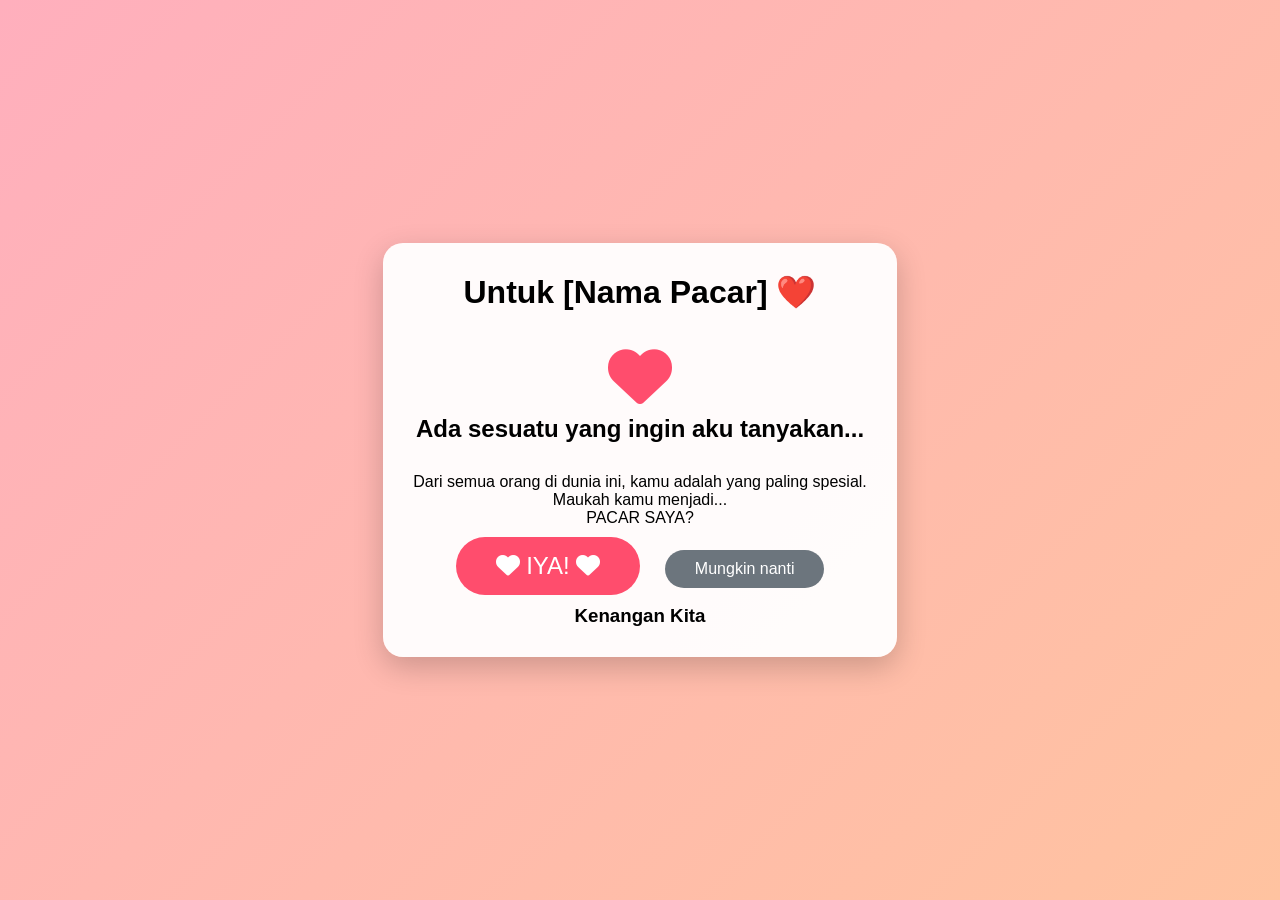
==== index.html @ 4be483c5 "Test" ====
<!DOCTYPE html>
<html lang="id">
<head>
    <meta charset="UTF-8">
    <meta name="viewport" content="width=device-width, initial-scale=1.0">
    <title>Untuk Kamu ❤️</title>
    <link rel="stylesheet" href="style.css">
    <link rel="stylesheet" href="https://cdnjs.cloudflare.com/ajax/libs/font-awesome/6.4.0/css/all.min.css">
</head>
<body>
    <div class="container">
        <header>
            <h1>Untuk <span class="nama">[Nama Pacar]</span> ❤️</h1>
        </header>
        
        <section class="hero">
            <div class="heart"><i class="fas fa-heart"></i></div>
            <h2>Ada sesuatu yang ingin aku tanyakan...</h2>
        </section>
        
        <section class="message">
            <p>Dari semua orang di dunia ini, kamu adalah yang paling spesial.</p>
            <p>Maukah kamu menjadi...</p>
            <p class="big-text">PACAR SAYA?</p>
        </section>
        
        <section class="choices">
            <button class="yes-btn" onclick="jawaban('iya')">
                <i class="fas fa-heart"></i> IYA! <i class="fas fa-heart"></i>
            </button>
            <button class="no-btn" onmouseover="hindariTombol(this)">
                Mungkin nanti
            </button>
        </section>
        
        <section class="gallery">
            <h3>Kenangan Kita</h3>
            <div class="photos">
                <!-- Tambahkan foto-foto kalian -->
            </div>
        </section>
    </div>
    
    <script src="script.js"></script>
</body>
</html>
---- style.css ----
* {
    margin: 0;
    padding: 0;
    box-sizing: border-box;
}

body {
    font-family: 'Arial', sans-serif;
    background: linear-gradient(135deg, #ffafbd, #ffc3a0);
    min-height: 100vh;
    display: flex;
    justify-content: center;
    align-items: center;
}

.container {
    max-width: 800px;
    margin: 20px;
    padding: 30px;
    background: rgba(255, 255, 255, 0.95);
    border-radius: 20px;
    box-shadow: 0 10px 30px rgba(0, 0, 0, 0.2);
    text-align: center;
}

.hero {
    margin: 30px 0;
}

.heart {
    font-size: 4rem;
    color: #ff4d6d;
    animation: heartbeat 1.5s infinite;
}

@keyframes heartbeat {
    0%, 100% { transform: scale(1); }
    50% { transform: scale(1.1); }
}

.yes-btn {
    background: #ff4d6d;
    color: white;
    border: none;
    padding: 15px 40px;
    font-size: 1.5rem;
    border-radius: 50px;
    cursor: pointer;
    margin: 10px;
    transition: transform 0.3s;
}

.yes-btn:hover {
    transform: scale(1.1);
    background: #ff2e54;
}

.no-btn {
    background: #6c757d;
    color: white;
    border: none;
    padding: 10px 30px;
    font-size: 1rem;
    border-radius: 50px;
    cursor: pointer;
    margin: 10px;
    transition: all 0.3s;
}
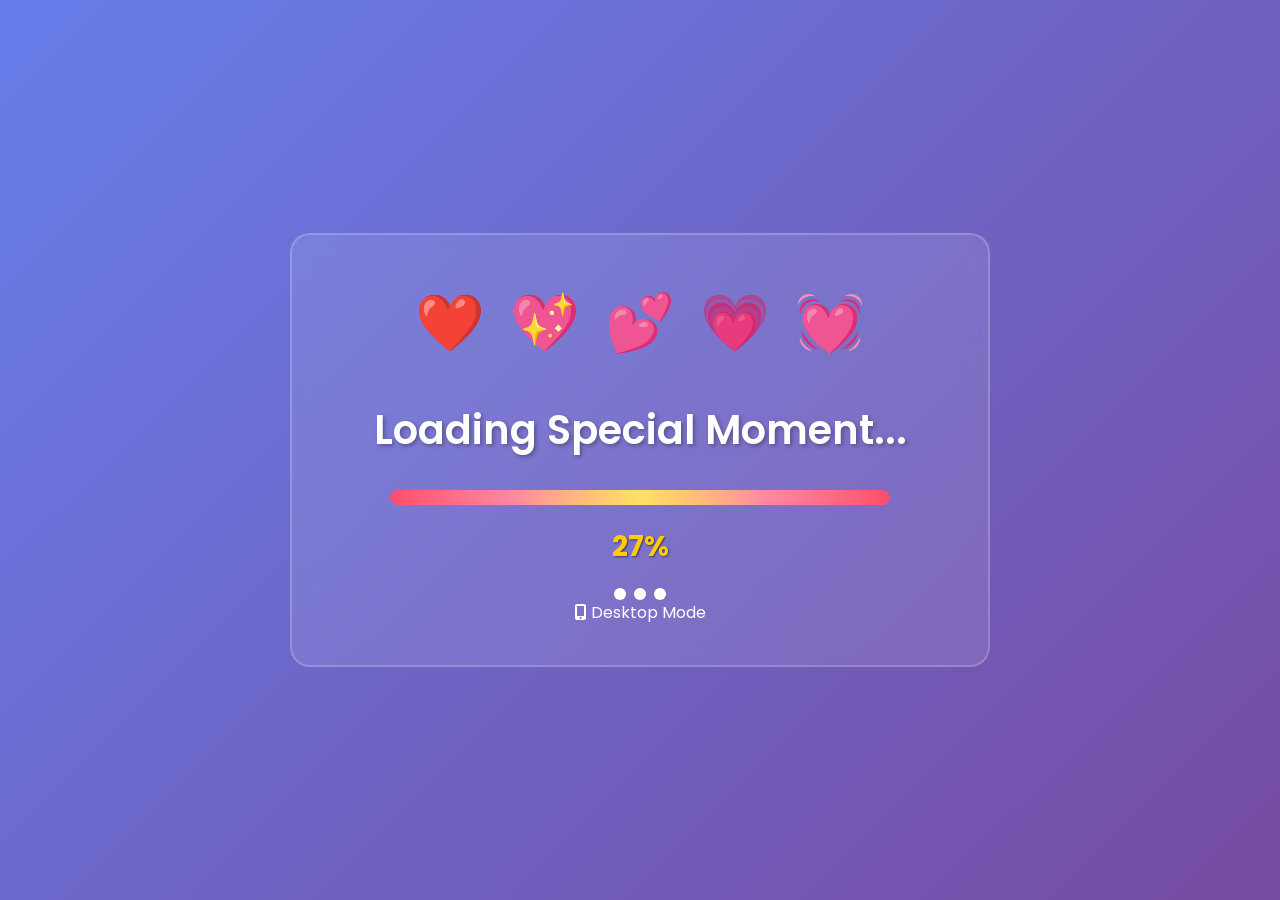
==== commit 0206c674: "Test Screen 1" ====
--- a/index.html
+++ b/index.html
@@ -2,45 +2,144 @@
 <html lang="id">
 <head>
     <meta charset="UTF-8">
-    <meta name="viewport" content="width=device-width, initial-scale=1.0">
-    <title>Untuk Kamu ❤️</title>
-    <link rel="stylesheet" href="style.css">
+    <meta name="viewport" content="width=device-width, initial-scale=1.0, maximum-scale=1.0, user-scalable=no">
+    <title>Surprise for Bethania 💌</title>
+    <link rel="stylesheet" href="css/style.css">
+    <link rel="stylesheet" href="css/screen1.css">
     <link rel="stylesheet" href="https://cdnjs.cloudflare.com/ajax/libs/font-awesome/6.4.0/css/all.min.css">
+    <link href="https://fonts.googleapis.com/css2?family=Poppins:wght@300;400;500;600;700;800&family=Dancing+Script:wght@700&family=Quicksand:wght@500&display=swap" rel="stylesheet">
+    <style>
+        /* Inline CSS untuk mencegah FOUC (Flash of Unstyled Content) */
+        body { margin: 0; overflow: hidden; }
+        #loading-screen { 
+            position: fixed; 
+            top: 0; 
+            left: 0; 
+            width: 100%; 
+            height: 100%; 
+            background: linear-gradient(135deg, #667eea 0%, #764ba2 100%);
+            display: flex;
+            justify-content: center;
+            align-items: center;
+            z-index: 9999;
+        }
+    </style>
 </head>
 <body>
-    <div class="container">
-        <header>
-            <h1>Untuk <span class="nama">[Nama Pacar]</span> ❤️</h1>
-        </header>
+    <!-- Loading Screen Responsif -->
+    <div id="loading-screen">
+        <div class="loading-content">
+            <div class="loading-hearts">
+                <div class="heart">❤️</div>
+                <div class="heart">💖</div>
+                <div class="heart">💕</div>
+                <div class="heart">💗</div>
+                <div class="heart">💓</div>
+            </div>
+            
+            <h2>Loading Special Moment...</h2>
+            
+            <!-- Responsive Loading Bar -->
+            <div class="loading-bar">
+                <div class="loading-progress"></div>
+            </div>
+            
+            <!-- Loading Percentage -->
+            <span class="loading-percentage" id="loading-percentage">0%</span>
+            
+            <!-- Loading Dots Animation -->
+            <div class="loading-dots">
+                <div class="loading-dot"></div>
+                <div class="loading-dot"></div>
+                <div class="loading-dot"></div>
+            </div>
+            
+            <!-- Responsive Hint -->
+            <p class="loading-hint">
+                <i class="fas fa-mobile-alt"></i> 
+                <span id="device-hint"></span>
+            </p>
+        </div>
+    </div>
+
+    <!-- Main Content -->
+    <div id="main-content" style="display: none;">
+        <!-- Screen akan dimuat di sini -->
+    </div>
+
+    <script>
+        // Deteksi device dan set hint
+        function detectDevice() {
+            const hintElement = document.getElementById('device-hint');
+            const width = window.innerWidth;
+            
+            if (width < 768) {
+                hintElement.textContent = 'Mobile Mode - Best experienced in portrait';
+            } else if (width < 1024) {
+                hintElement.textContent = 'Tablet Mode';
+            } else {
+                hintElement.textContent = 'Desktop Mode';
+            }
+        }
         
-        <section class="hero">
-            <div class="heart"><i class="fas fa-heart"></i></div>
-            <h2>Ada sesuatu yang ingin aku tanyakan...</h2>
-        </section>
+        // Animate loading percentage
+        function animateLoading() {
+            let percentage = 0;
+            const percentageElement = document.getElementById('loading-percentage');
+            const progressBar = document.querySelector('.loading-progress');
+            
+            const interval = setInterval(() => {
+                percentage += 1;
+                percentageElement.textContent = percentage + '%';
+                
+                // Update progress bar width secara manual
+                progressBar.style.width = percentage + '%';
+                
+                if (percentage >= 100) {
+                    clearInterval(interval);
+                    
+                    // Transisi ke screen utama
+                    setTimeout(() => {
+                        const loadingScreen = document.getElementById('loading-screen');
+                        const mainContent = document.getElementById('main-content');
+                        
+                        // Fade out loading screen
+                        loadingScreen.style.opacity = '0';
+                        loadingScreen.style.transition = 'opacity 0.5s ease';
+                        
+                        setTimeout(() => {
+                            loadingScreen.style.display = 'none';
+                            mainContent.style.display = 'block';
+                            
+                            // Redirect ke screen1 atau load content
+                            window.location.href = 'screen1.html';
+                        }, 500);
+                    }, 500);
+                }
+            }, 20); // 20ms = 2 detik untuk 100%
+        }
         
-        <section class="message">
-            <p>Dari semua orang di dunia ini, kamu adalah yang paling spesial.</p>
-            <p>Maukah kamu menjadi...</p>
-            <p class="big-text">PACAR SAYA?</p>
-        </section>
+        // Initialize saat halaman load
+        window.addEventListener('load', function() {
+            detectDevice();
+            
+            // Adjust untuk orientation change
+            window.addEventListener('resize', detectDevice);
+            window.addEventListener('orientationchange', function() {
+                setTimeout(detectDevice, 100);
+            });
+            
+            // Start loading animation
+            setTimeout(animateLoading, 500);
+        });
         
-        <section class="choices">
-            <button class="yes-btn" onclick="jawaban('iya')">
-                <i class="fas fa-heart"></i> IYA! <i class="fas fa-heart"></i>
-            </button>
-            <button class="no-btn" onmouseover="hindariTombol(this)">
-                Mungkin nanti
-            </button>
-        </section>
-        
-        <section class="gallery">
-            <h3>Kenangan Kita</h3>
-            <div class="photos">
-                <!-- Tambahkan foto-foto kalian -->
-            </div>
-        </section>
-    </div>
-    
-    <script src="script.js"></script>
+        // Fallback jika loading terlalu lama
+        setTimeout(function() {
+            const loadingScreen = document.getElementById('loading-screen');
+            if (loadingScreen.style.display !== 'none') {
+                window.location.href = 'screen1.html';
+            }
+        }, 5000); // Timeout setelah 5 detik
+    </script>
 </body>
 </html>
--- a/css/style.css
+++ b/css/style.css
@@ -0,0 +1,270 @@
+* {
+    margin: 0;
+    padding: 0;
+    box-sizing: border-box;
+}
+
+body {
+    font-family: 'Poppins', sans-serif;
+    background: #000;
+    overflow-x: hidden;
+    width: 100vw;
+    height: 100vh;
+}
+
+/* Responsive Loading Screen */
+#loading-screen {
+    position: fixed;
+    top: 0;
+    left: 0;
+    width: 100%;
+    height: 100%;
+    background: linear-gradient(135deg, #667eea 0%, #764ba2 100%);
+    display: flex;
+    justify-content: center;
+    align-items: center;
+    z-index: 9999;
+    padding: 20px; /* Tambah padding untuk mobile */
+}
+
+.loading-content {
+    text-align: center;
+    color: white;
+    width: 90%; /* Lebar relatif */
+    max-width: 600px; /* Maksimal di desktop */
+    padding: 30px;
+    background: rgba(255, 255, 255, 0.1);
+    backdrop-filter: blur(10px);
+    border-radius: 20px;
+    border: 2px solid rgba(255, 255, 255, 0.2);
+}
+
+.loading-hearts {
+    display: flex;
+    justify-content: center;
+    gap: 15px; /* Gap lebih kecil untuk mobile */
+    margin-bottom: 30px;
+    flex-wrap: wrap; /* Biar tidak overflow di mobile */
+}
+
+.loading-hearts .heart {
+    font-size: clamp(2rem, 5vw, 3.5rem); /* Responsive font size */
+    animation: heartbeat 1.5s infinite;
+    margin: 5px;
+}
+
+/* Responsive Loading Bar */
+.loading-bar {
+    width: 100%; /* 100% dari parent */
+    max-width: 400px; /* Maksimal lebar */
+    height: 12px;
+    background: rgba(255, 255, 255, 0.2);
+    border-radius: 10px;
+    margin: 30px auto 20px;
+    overflow: hidden;
+    position: relative;
+    box-shadow: inset 0 2px 5px rgba(0, 0, 0, 0.3);
+}
+
+.loading-progress {
+    height: 100%;
+    background: linear-gradient(90deg, 
+        #ff4d6d 0%, 
+        #ff6b8b 25%, 
+        #ffcc00 50%, 
+        #ff6b8b 75%, 
+        #ff4d6d 100%);
+    border-radius: 10px;
+    width: 0%;
+    position: relative;
+    overflow: hidden;
+    animation: loading 2s ease-in-out forwards,
+               shimmer 2s infinite;
+}
+
+/* Efek shimmer pada loading bar */
+@keyframes shimmer {
+    0% { background-position: -200px 0; }
+    100% { background-position: 200px 0; }
+}
+
+.loading-progress::after {
+    content: '';
+    position: absolute;
+    top: 0;
+    left: 0;
+    right: 0;
+    bottom: 0;
+    background: linear-gradient(90deg, 
+        transparent, 
+        rgba(255, 255, 255, 0.4), 
+        transparent);
+    animation: shimmerEffect 1.5s infinite;
+}
+
+@keyframes shimmerEffect {
+    0% { transform: translateX(-100%); }
+    100% { transform: translateX(100%); }
+}
+
+/* Text Responsive */
+#loading-screen h2 {
+    font-size: clamp(1.5rem, 4vw, 2.5rem);
+    margin-bottom: 20px;
+    font-weight: 600;
+    text-shadow: 2px 2px 4px rgba(0,0,0,0.3);
+}
+
+/* Loading percentage */
+.loading-percentage {
+    font-size: clamp(1.2rem, 3vw, 1.8rem);
+    font-weight: 700;
+    margin-top: 15px;
+    display: block;
+    color: #ffcc00;
+    text-shadow: 1px 1px 2px rgba(0,0,0,0.5);
+}
+
+/* Responsive Breakpoints */
+@media (max-width: 768px) {
+    .loading-content {
+        padding: 20px;
+        margin: 10px;
+        width: 95%;
+    }
+    
+    .loading-hearts {
+        gap: 10px;
+    }
+    
+    .loading-bar {
+        height: 10px;
+        margin: 20px auto 15px;
+    }
+    
+    #loading-screen {
+        padding: 15px;
+    }
+}
+
+@media (max-width: 480px) {
+    .loading-content {
+        padding: 15px;
+        border-radius: 15px;
+    }
+    
+    .loading-hearts .heart {
+        font-size: 1.8rem;
+    }
+    
+    .loading-bar {
+        height: 8px;
+        margin: 15px auto 10px;
+    }
+    
+    #loading-screen h2 {
+        font-size: 1.3rem;
+    }
+    
+    .loading-percentage {
+        font-size: 1.2rem;
+    }
+}
+
+/* Untuk layar sangat lebar (Desktop besar) */
+@media (min-width: 1200px) {
+    .loading-content {
+        max-width: 700px;
+        padding: 40px;
+    }
+    
+    .loading-bar {
+        max-width: 500px;
+        height: 15px;
+    }
+}
+
+/* Landscape mode on mobile */
+@media (max-height: 500px) and (orientation: landscape) {
+    #loading-screen {
+        padding: 10px;
+    }
+    
+    .loading-content {
+        padding: 15px;
+        max-width: 90%;
+    }
+    
+    .loading-hearts {
+        margin-bottom: 15px;
+    }
+    
+    .loading-hearts .heart {
+        font-size: 1.5rem;
+    }
+    
+    #loading-screen h2 {
+        font-size: 1.2rem;
+        margin-bottom: 10px;
+    }
+    
+    .loading-bar {
+        margin: 10px auto;
+        height: 8px;
+    }
+}
+
+/* Animasi loading yang lebih smooth */
+@keyframes loading {
+    0% { 
+        width: 0%;
+        background-position: -200px 0;
+    }
+    20% { 
+        width: 20%;
+        background-position: -150px 0;
+    }
+    50% { 
+        width: 50%;
+        background-position: -100px 0;
+    }
+    80% { 
+        width: 80%;
+        background-position: -50px 0;
+    }
+    100% { 
+        width: 100%;
+        background-position: 0 0;
+    }
+}
+
+/* Tambahkan pulsing dot animation */
+.loading-dots {
+    display: flex;
+    justify-content: center;
+    gap: 8px;
+    margin-top: 20px;
+}
+
+.loading-dot {
+    width: 12px;
+    height: 12px;
+    border-radius: 50%;
+    background: white;
+    animation: dotPulse 1.4s infinite ease-in-out both;
+}
+
+.loading-dot:nth-child(1) { animation-delay: -0.32s; }
+.loading-dot:nth-child(2) { animation-delay: -0.16s; }
+.loading-dot:nth-child(3) { animation-delay: 0s; }
+
+@keyframes dotPulse {
+    0%, 80%, 100% { 
+        transform: scale(0.8);
+        opacity: 0.5;
+    }
+    40% { 
+        transform: scale(1);
+        opacity: 1;
+    }
+}
--- a/css/screen1.css
+++ b/css/screen1.css
@@ -0,0 +1,607 @@
+/* ===== RESET & BASE ===== */
+* {
+    margin: 0;
+    padding: 0;
+    box-sizing: border-box;
+    -webkit-tap-highlight-color: transparent;
+}
+
+:root {
+    /* COLOR PALETTE */
+    --color-cream: #FEEAC9;
+    --color-pink-light: #FFCDC9;
+    --color-pink-medium: #FDACAC;
+    --color-pink-dark: #FD7979;
+    --color-white: #FFFFFF;
+    --color-text-dark: #333333;
+    --color-text-light: #666666;
+}
+
+body {
+    font-family: 'Poppins', sans-serif;
+    /* Background gradient TANPA FD7979 */
+    background: linear-gradient(135deg, 
+        var(--color-cream) 0%, 
+        var(--color-pink-light) 33%, 
+        var(--color-pink-medium) 66%, 
+        var(--color-cream) 100%);
+    background-size: 400% 400%;
+    animation: gradientBG 15s ease infinite;
+    min-height: 100vh;
+    overflow: hidden;
+    position: relative;
+}
+
+@keyframes gradientBG {
+    0% { background-position: 0% 50%; }
+    50% { background-position: 100% 50%; }
+    100% { background-position: 0% 50%; }
+}
+
+/* ===== FLOATING EMOJIS ===== */
+#floating-emojis {
+    position: fixed;
+    top: 0;
+    left: 0;
+    width: 100%;
+    height: 100%;
+    pointer-events: none;
+    z-index: 1;
+    overflow: hidden;
+}
+
+.floating-emoji {
+    position: absolute;
+    font-size: 1.8rem;
+    opacity: 0;
+    filter: drop-shadow(0 2px 5px rgba(0,0,0,0.1));
+    z-index: 1;
+    animation: floatUp linear forwards;
+}
+
+@keyframes floatUp {
+    0% {
+        transform: translateY(100vh) rotate(0deg) scale(0.5);
+        opacity: 0;
+    }
+    10% {
+        opacity: 0.7;
+    }
+    90% {
+        opacity: 0.7;
+    }
+    100% {
+        transform: translateY(-100px) rotate(360deg) scale(1);
+        opacity: 0;
+    }
+}
+
+/* ===== MAIN CONTAINER ===== */
+.screen1-container {
+    position: relative;
+    min-height: 100vh;
+    display: flex;
+    flex-direction: column;
+    justify-content: center;
+    align-items: center;
+    padding: 30px 20px;
+    z-index: 2;
+    max-width: 1200px;
+    margin: 0 auto;
+    gap: 15px;
+}
+
+/* ===== GIF SECTION ===== */
+.gif-wrapper {
+    margin-bottom: 5px;
+    position: relative;
+    animation: floatSection 3s ease-in-out infinite;
+}
+
+@keyframes floatSection {
+    0%, 100% { transform: translateY(0); }
+    50% { transform: translateY(-10px); }
+}
+
+.gif-frame {
+    position: relative;
+    width: 180px;
+    height: 180px;
+    background: rgba(255, 255, 255, 0.15);
+    backdrop-filter: blur(8px);
+    border-radius: 20px;
+    display: flex;
+    align-items: center;
+    justify-content: center;
+    box-shadow: 
+        0 10px 25px rgba(253, 172, 172, 0.3),
+        inset 0 4px 10px rgba(255, 255, 255, 0.4);
+    animation: pulseFrame 2s ease-in-out infinite;
+    overflow: hidden;
+}
+
+@keyframes pulseFrame {
+    0%, 100% { 
+        box-shadow: 
+            0 10px 25px rgba(253, 172, 172, 0.3),
+            inset 0 4px 10px rgba(255, 255, 255, 0.4);
+    }
+    50% { 
+        box-shadow: 
+            0 15px 35px rgba(253, 172, 172, 0.4),
+            inset 0 6px 15px rgba(255, 255, 255, 0.5);
+    }
+}
+
+.animated-gif {
+    width: 140px;
+    height: 140px;
+    object-fit: contain;
+    border-radius: 10px;
+    filter: drop-shadow(0 4px 10px rgba(0,0,0,0.15));
+}
+
+/* ===== TEXT CONTENT ===== */
+.text-content {
+    text-align: center;
+    position: relative;
+    z-index: 2;
+    margin-bottom: 5px;
+}
+
+.text-wrapper {
+    animation: slideInUp 1s ease-out;
+}
+
+@keyframes slideInUp {
+    from {
+        opacity: 0;
+        transform: translateY(20px);
+    }
+    to {
+        opacity: 1;
+        transform: translateY(0);
+    }
+}
+
+.greeting-text {
+    font-family: 'Fredoka One', cursive;
+    font-size: 3.2rem;
+    color: var(--color-white); /* WARNA PUTIH */
+    margin-bottom: 10px;
+    line-height: 1.2;
+    /* HAPUS TEXT-SHADOW YANG MENDUPLIKASI */
+    text-shadow: 
+        2px 2px 4px rgba(0, 0, 0, 0.2); /* Shadow halus untuk kontras */
+}
+
+.greeting-text .text-part {
+    display: inline-block;
+    animation: textWave 2s ease-in-out infinite;
+}
+
+.greeting-text .text-part:nth-child(1) { animation-delay: 0s; }
+.greeting-text .text-part:nth-child(2) { animation-delay: 0.2s; }
+.greeting-text .text-part:nth-child(3) { animation-delay: 0.4s; }
+
+@keyframes textWave {
+    0%, 100% { transform: translateY(0); }
+    50% { transform: translateY(-6px); }
+}
+
+.greeting-text .name {
+    color: var(--color-white); /* WARNA PUTIH */
+    position: relative;
+}
+
+.main-message {
+    font-size: 1.5rem;
+    color: var(--color-white); /* WARNA PUTIH */
+    line-height: 1.5;
+    font-weight: 600;
+    /* HAPUS TEXT-SHADOW YANG MENDUPLIKASI */
+    text-shadow: 
+        2px 2px 4px rgba(0, 0, 0, 0.2); /* Shadow halus untuk kontras */
+    animation: messagePop 1s ease-out 0.5s both;
+}
+
+@keyframes messagePop {
+    0% {
+        opacity: 0;
+        transform: scale(0.9);
+    }
+    100% {
+        opacity: 1;
+        transform: scale(1);
+    }
+}
+
+.message-text {
+    display: block;
+    font-weight: 700;
+    color: var(--color-white); /* WARNA PUTIH */
+    /* HAPUS TEXT-SHADOW YANG MENDUPLIKASI */
+    text-shadow: 
+        2px 2px 4px rgba(0, 0, 0, 0.3); /* Shadow lebih kuat untuk keterbacaan */
+    animation: messageBounce 1.5s ease-in-out infinite;
+    padding: 0 10px;
+}
+
+@keyframes messageBounce {
+    0%, 100% { 
+        transform: translateY(0); 
+    }
+    50% { 
+        transform: translateY(-5px); 
+    }
+}
+
+/* ===== BUTTON SECTION ===== */
+.button-wrapper {
+    position: relative;
+    text-align: center;
+    width: 100%;
+    max-width: 450px;
+    margin-top: 10px;
+}
+
+.magic-button {
+    position: relative;
+    background: linear-gradient(
+        135deg,
+        var(--color-pink-medium) 0%,
+        var(--color-pink-light) 50%,
+        var(--color-cream) 100%
+    );
+    background-size: 200% 200%;
+    border: none;
+    padding: 22px 50px;
+    font-size: 2rem;
+    font-weight: 800;
+    color: var(--color-white);
+    border-radius: 50px;
+    cursor: pointer;
+    font-family: 'Fredoka One', cursive;
+    text-transform: uppercase;
+    letter-spacing: 1.5px;
+    transition: all 0.3s;
+    animation: 
+        gradientShift 3s ease infinite,
+        buttonFloat 2s ease-in-out infinite;
+    box-shadow: 
+        0 12px 30px rgba(253, 172, 172, 0.4),
+        0 4px 12px rgba(0, 0, 0, 0.1);
+    overflow: hidden;
+    z-index: 2;
+    width: 100%;
+}
+
+@keyframes gradientShift {
+    0%, 100% { background-position: 0% 50%; }
+    50% { background-position: 100% 50%; }
+}
+
+@keyframes buttonFloat {
+    0%, 100% { 
+        transform: translateY(0) scale(1);
+        box-shadow: 
+            0 12px 30px rgba(253, 172, 172, 0.4),
+            0 4px 12px rgba(0, 0, 0, 0.1);
+    }
+    50% { 
+        transform: translateY(-8px) scale(1.05);
+        box-shadow: 
+            0 20px 45px rgba(253, 172, 172, 0.6),
+            0 6px 18px rgba(0, 0, 0, 0.15);
+    }
+}
+
+.magic-button:hover {
+    transform: scale(1.08) !important;
+    animation-play-state: paused;
+}
+
+.magic-button:active {
+    transform: scale(0.95);
+}
+
+.button-glow {
+    position: absolute;
+    top: 0;
+    left: 0;
+    width: 100%;
+    height: 100%;
+    background: linear-gradient(
+        45deg,
+        transparent 30%,
+        rgba(255, 255, 255, 0.4) 50%,
+        transparent 70%
+    );
+    background-size: 200% 100%;
+    animation: glowSweep 2s linear infinite;
+    border-radius: 50px;
+    pointer-events: none;
+}
+
+@keyframes glowSweep {
+    0% { background-position: 200% 0; }
+    100% { background-position: -200% 0; }
+}
+
+.button-particles {
+    position: absolute;
+    width: 100%;
+    height: 100%;
+    pointer-events: none;
+}
+
+.particle {
+    position: absolute;
+    width: 5px;
+    height: 5px;
+    background: var(--color-white);
+    border-radius: 50%;
+    opacity: 0;
+    animation: particlePop 1.5s ease-out infinite;
+}
+
+.particle:nth-child(1) { 
+    top: 25%; 
+    left: 20%; 
+    animation-delay: 0s;
+}
+
+.particle:nth-child(2) { 
+    top: 20%; 
+    right: 25%; 
+    animation-delay: 0.3s;
+}
+
+.particle:nth-child(3) { 
+    bottom: 25%; 
+    left: 30%; 
+    animation-delay: 0.6s;
+}
+
+.particle:nth-child(4) { 
+    bottom: 20%; 
+    right: 20%; 
+    animation-delay: 0.9s;
+}
+
+.particle:nth-child(5) { 
+    top: 50%; 
+    left: 50%; 
+    animation-delay: 1.2s;
+}
+
+@keyframes particlePop {
+    0% {
+        transform: translate(0, 0) scale(0);
+        opacity: 1;
+    }
+    25% {
+        transform: translate(-15px, -15px) scale(1);
+        opacity: 0.8;
+    }
+    50% {
+        transform: translate(15px, -10px) scale(1);
+        opacity: 0.6;
+    }
+    75% {
+        transform: translate(-10px, 15px) scale(1);
+        opacity: 0.4;
+    }
+    100% {
+        transform: translate(15px, 15px) scale(1);
+        opacity: 0;
+    }
+}
+
+.button-hint {
+    margin-top: 12px;
+    color: var(--color-white);
+    font-size: 0.95rem;
+    font-weight: 500;
+    opacity: 0.9;
+    animation: hintBlink 2s ease-in-out infinite;
+    font-family: 'Quicksand', sans-serif;
+    text-shadow: 1px 1px 2px rgba(0, 0, 0, 0.3);
+}
+
+@keyframes hintBlink {
+    0%, 100% { opacity: 0.9; }
+    50% { opacity: 0.7; }
+}
+
+/* ===== PROGRESS INDICATOR ===== */
+.progress-indicator {
+    display: flex;
+    gap: 10px;
+    margin-top: 25px;
+}
+
+.progress-dot {
+    width: 8px;
+    height: 8px;
+    background: rgba(255, 255, 255, 0.4);
+    border-radius: 50%;
+    transition: all 0.3s;
+}
+
+.progress-dot.active {
+    background: var(--color-white);
+    box-shadow: 0 0 8px var(--color-white);
+    animation: dotPulse 1.5s ease-in-out infinite;
+}
+
+@keyframes dotPulse {
+    0%, 100% { transform: scale(1); }
+    50% { transform: scale(1.3); }
+}
+
+/* ===== WATERMARK ===== */
+.screen-watermark {
+    position: fixed;
+    bottom: 15px;
+    left: 0;
+    width: 100%;
+    text-align: center;
+    font-family: 'Quicksand', sans-serif;
+    font-size: 1rem;
+    font-weight: 600;
+    color: var(--color-white);
+    padding: 5px;
+    z-index: 100;
+    background: none;
+    backdrop-filter: none;
+    border-top: none;
+    letter-spacing: 0.5px;
+    text-shadow: 1px 1px 3px rgba(0, 0, 0, 0.3);
+}
+
+/* ===== RESPONSIVE DESIGN ===== */
+@media (max-width: 768px) {
+    .screen1-container {
+        padding: 25px 15px;
+        gap: 10px;
+    }
+    
+    .greeting-text {
+        font-size: 2.5rem;
+    }
+    
+    .main-message {
+        font-size: 1.3rem;
+    }
+    
+    .message-text {
+        font-size: 1.2rem;
+    }
+    
+    .gif-frame {
+        width: 160px;
+        height: 160px;
+        border-radius: 18px;
+    }
+    
+    .animated-gif {
+        width: 120px;
+        height: 120px;
+        border-radius: 8px;
+    }
+    
+    .magic-button {
+        padding: 18px 40px;
+        font-size: 1.7rem;
+    }
+    
+    .screen-watermark {
+        font-size: 0.9rem;
+        bottom: 12px;
+    }
+}
+
+@media (max-width: 480px) {
+    .screen1-container {
+        padding: 20px 12px;
+        gap: 8px;
+    }
+    
+    .greeting-text {
+        font-size: 2rem;
+        margin-bottom: 8px;
+    }
+    
+    .main-message {
+        font-size: 1.1rem;
+        line-height: 1.4;
+    }
+    
+    .message-text {
+        font-size: 1rem;
+        padding: 0 5px;
+    }
+    
+    .gif-frame {
+        width: 140px;
+        height: 140px;
+        border-radius: 15px;
+        margin-bottom: 3px;
+    }
+    
+    .animated-gif {
+        width: 100px;
+        height: 100px;
+        border-radius: 6px;
+    }
+    
+    .magic-button {
+        padding: 15px 30px;
+        font-size: 1.4rem;
+    }
+    
+    .button-hint {
+        font-size: 0.85rem;
+        margin-top: 8px;
+    }
+    
+    .screen-watermark {
+        font-size: 0.8rem;
+        bottom: 10px;
+    }
+    
+    .progress-indicator {
+        margin-top: 20px;
+    }
+    
+    .progress-dot {
+        width: 6px;
+        height: 6px;
+    }
+}
+
+/* Landscape mode optimization */
+@media (max-height: 600px) and (orientation: landscape) {
+    .screen1-container {
+        flex-direction: row;
+        justify-content: space-around;
+        padding: 15px;
+        gap: 15px;
+    }
+    
+    .gif-wrapper {
+        margin-bottom: 0;
+    }
+    
+    .text-content {
+        margin: 0;
+    }
+    
+    .button-wrapper {
+        margin: 0;
+    }
+    
+    .greeting-text {
+        font-size: 1.8rem;
+    }
+    
+    .main-message {
+        font-size: 1rem;
+    }
+    
+    .gif-frame {
+        width: 120px;
+        height: 120px;
+    }
+    
+    .animated-gif {
+        width: 80px;
+        height: 80px;
+    }
+    
+    .magic-button {
+        padding: 12px 25px;
+        font-size: 1.2rem;
+    }
+}
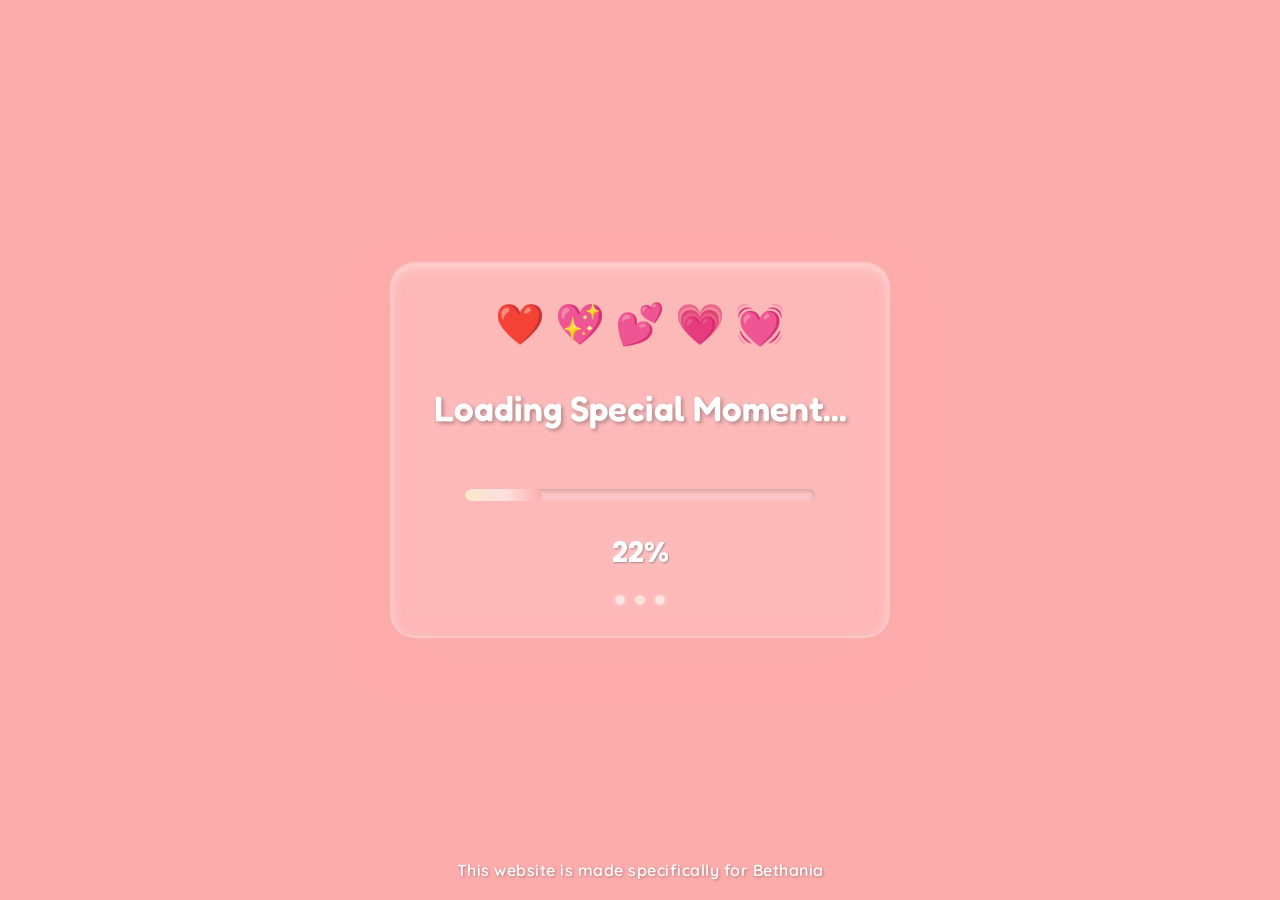
==== commit 660e8816: "Update" ====
--- a/index.html
+++ b/index.html
@@ -3,41 +3,32 @@
 <head>
     <meta charset="UTF-8">
     <meta name="viewport" content="width=device-width, initial-scale=1.0, maximum-scale=1.0, user-scalable=no">
-    <title>Surprise for Bethania 💌</title>
+    <title>Special Message for Bethania 💌</title>
     <link rel="stylesheet" href="css/style.css">
-    <link rel="stylesheet" href="css/screen1.css">
     <link rel="stylesheet" href="https://cdnjs.cloudflare.com/ajax/libs/font-awesome/6.4.0/css/all.min.css">
-    <link href="https://fonts.googleapis.com/css2?family=Poppins:wght@300;400;500;600;700;800&family=Dancing+Script:wght@700&family=Quicksand:wght@500&display=swap" rel="stylesheet">
-    <style>
-        /* Inline CSS untuk mencegah FOUC (Flash of Unstyled Content) */
-        body { margin: 0; overflow: hidden; }
-        #loading-screen { 
-            position: fixed; 
-            top: 0; 
-            left: 0; 
-            width: 100%; 
-            height: 100%; 
-            background: linear-gradient(135deg, #667eea 0%, #764ba2 100%);
-            display: flex;
-            justify-content: center;
-            align-items: center;
-            z-index: 9999;
-        }
-    </style>
+    <link href="https://fonts.googleapis.com/css2?family=Poppins:wght@300;400;500;600;700;800;900&family=Dancing+Script:wght@700&family=Fredoka+One&family=Quicksand:wght@400;500;600;700&display=swap" rel="stylesheet">
+    <link rel="preconnect" href="https://fonts.googleapis.com">
+    <link rel="preconnect" href="https://fonts.gstatic.com" crossorigin>
 </head>
 <body>
-    <!-- Loading Screen Responsif -->
+    <!-- Loading Screen -->
     <div id="loading-screen">
         <div class="loading-content">
-            <div class="loading-hearts">
-                <div class="heart">❤️</div>
-                <div class="heart">💖</div>
-                <div class="heart">💕</div>
-                <div class="heart">💗</div>
-                <div class="heart">💓</div>
+            <!-- Loading Hearts Horizontal -->
+            <div class="loading-hearts-horizontal">
+                <div class="heart bounce">❤️</div>
+                <div class="heart bounce">💖</div>
+                <div class="heart bounce">💕</div>
+                <div class="heart bounce">💗</div>
+                <div class="heart bounce">💓</div>
             </div>
             
-            <h2>Loading Special Moment...</h2>
+            <!-- Loading Text dengan animasi bounce per kata -->
+            <h2 class="loading-text">
+                <span class="word bounce">Loading</span>
+                <span class="word bounce">Special</span>
+                <span class="word bounce">Moment...</span>
+            </h2>
             
             <!-- Responsive Loading Bar -->
             <div class="loading-bar">
@@ -53,93 +44,15 @@
                 <div class="loading-dot"></div>
                 <div class="loading-dot"></div>
             </div>
-            
-            <!-- Responsive Hint -->
-            <p class="loading-hint">
-                <i class="fas fa-mobile-alt"></i> 
-                <span id="device-hint"></span>
-            </p>
+        </div>
+        
+        <!-- Watermark -->
+        <div class="loading-watermark">
+            This website is made specifically for Bethania
         </div>
     </div>
-
-    <!-- Main Content -->
-    <div id="main-content" style="display: none;">
-        <!-- Screen akan dimuat di sini -->
-    </div>
-
-    <script>
-        // Deteksi device dan set hint
-        function detectDevice() {
-            const hintElement = document.getElementById('device-hint');
-            const width = window.innerWidth;
-            
-            if (width < 768) {
-                hintElement.textContent = 'Mobile Mode - Best experienced in portrait';
-            } else if (width < 1024) {
-                hintElement.textContent = 'Tablet Mode';
-            } else {
-                hintElement.textContent = 'Desktop Mode';
-            }
-        }
-        
-        // Animate loading percentage
-        function animateLoading() {
-            let percentage = 0;
-            const percentageElement = document.getElementById('loading-percentage');
-            const progressBar = document.querySelector('.loading-progress');
-            
-            const interval = setInterval(() => {
-                percentage += 1;
-                percentageElement.textContent = percentage + '%';
-                
-                // Update progress bar width secara manual
-                progressBar.style.width = percentage + '%';
-                
-                if (percentage >= 100) {
-                    clearInterval(interval);
-                    
-                    // Transisi ke screen utama
-                    setTimeout(() => {
-                        const loadingScreen = document.getElementById('loading-screen');
-                        const mainContent = document.getElementById('main-content');
-                        
-                        // Fade out loading screen
-                        loadingScreen.style.opacity = '0';
-                        loadingScreen.style.transition = 'opacity 0.5s ease';
-                        
-                        setTimeout(() => {
-                            loadingScreen.style.display = 'none';
-                            mainContent.style.display = 'block';
-                            
-                            // Redirect ke screen1 atau load content
-                            window.location.href = 'screen1.html';
-                        }, 500);
-                    }, 500);
-                }
-            }, 20); // 20ms = 2 detik untuk 100%
-        }
-        
-        // Initialize saat halaman load
-        window.addEventListener('load', function() {
-            detectDevice();
-            
-            // Adjust untuk orientation change
-            window.addEventListener('resize', detectDevice);
-            window.addEventListener('orientationchange', function() {
-                setTimeout(detectDevice, 100);
-            });
-            
-            // Start loading animation
-            setTimeout(animateLoading, 500);
-        });
-        
-        // Fallback jika loading terlalu lama
-        setTimeout(function() {
-            const loadingScreen = document.getElementById('loading-screen');
-            if (loadingScreen.style.display !== 'none') {
-                window.location.href = 'screen1.html';
-            }
-        }, 5000); // Timeout setelah 5 detik
-    </script>
+    
+    <!-- Script -->
+    <script src="js/main.js"></script>
 </body>
 </html>
--- a/css/style.css
+++ b/css/style.css
@@ -1,91 +1,188 @@
+/* ===== RESET & BASE ===== */
 * {
     margin: 0;
     padding: 0;
     box-sizing: border-box;
+    -webkit-tap-highlight-color: transparent;
 }
 
 body {
     font-family: 'Poppins', sans-serif;
-    background: #000;
-    overflow-x: hidden;
+    background: #FDACAC; /* Background warna FDACAC */
+    overflow: hidden;
     width: 100vw;
     height: 100vh;
 }
 
-/* Responsive Loading Screen */
+/* ===== LOADING SCREEN ===== */
 #loading-screen {
     position: fixed;
     top: 0;
     left: 0;
     width: 100%;
     height: 100%;
-    background: linear-gradient(135deg, #667eea 0%, #764ba2 100%);
-    display: flex;
+    background: #FDACAC; /* Warna solid FDACAC */
+    display: flex;
+    flex-direction: column;
     justify-content: center;
     align-items: center;
     z-index: 9999;
-    padding: 20px; /* Tambah padding untuk mobile */
-}
-
+    padding: 20px;
+}
+
+/* Loading Content dengan transparansi */
 .loading-content {
     text-align: center;
     color: white;
-    width: 90%; /* Lebar relatif */
-    max-width: 600px; /* Maksimal di desktop */
+    width: 90%;
+    max-width: 500px;
     padding: 30px;
-    background: rgba(255, 255, 255, 0.1);
-    backdrop-filter: blur(10px);
-    border-radius: 20px;
+    background: rgba(255, 255, 255, 0.15); /* Transparan seperti GIF frame screen1 */
+    backdrop-filter: blur(15px);
+    border-radius: 25px;
     border: 2px solid rgba(255, 255, 255, 0.2);
-}
-
-.loading-hearts {
-    display: flex;
-    justify-content: center;
-    gap: 15px; /* Gap lebih kecil untuk mobile */
+    box-shadow: 
+        0 20px 40px rgba(253, 172, 172, 0.3),
+        inset 0 4px 10px rgba(255, 255, 255, 0.4);
+    display: flex;
+    flex-direction: column;
+    align-items: center;
+    justify-content: center;
+}
+
+/* Loading Hearts Horizontal Responsif dengan Flexbox */
+.loading-hearts-horizontal {
+    display: flex;
+    justify-content: center;
+    align-items: center;
+    gap: 10px;
     margin-bottom: 30px;
-    flex-wrap: wrap; /* Biar tidak overflow di mobile */
-}
-
-.loading-hearts .heart {
-    font-size: clamp(2rem, 5vw, 3.5rem); /* Responsive font size */
-    animation: heartbeat 1.5s infinite;
-    margin: 5px;
-}
+    flex-wrap: wrap;
+    width: 100%;
+    max-width: 100%;
+    padding: 10px 0;
+}
+
+/* Emoji Responsif - tidak melebihi box */
+.loading-hearts-horizontal .heart {
+    font-size: clamp(1.5rem, 5vw, 2.5rem); /* Responsif dengan clamp */
+    animation: bounce 1.5s infinite ease-in-out;
+    flex: 0 0 auto;
+    line-height: 1;
+    max-width: calc(20% - 10px); /* Maksimal 20% dari container minus gap */
+}
+
+/* Pastikan emoji tidak melebihi container */
+@media (max-width: 768px) {
+    .loading-hearts-horizontal .heart {
+        max-width: calc(25% - 10px); /* Di mobile, 4 per baris */
+        font-size: clamp(1.3rem, 4vw, 2rem);
+    }
+}
+
+@media (max-width: 480px) {
+    .loading-hearts-horizontal {
+        gap: 8px;
+    }
+    
+    .loading-hearts-horizontal .heart {
+        max-width: calc(33% - 8px); /* Di mobile kecil, 3 per baris */
+        font-size: clamp(1.2rem, 3.5vw, 1.8rem);
+    }
+}
+
+/* Bounce Animation untuk Hati */
+@keyframes bounce {
+    0%, 100% { 
+        transform: translateY(0) scale(1);
+    }
+    30% { 
+        transform: translateY(-15px) scale(1.1);
+    }
+    50% { 
+        transform: translateY(0) scale(1);
+    }
+    70% { 
+        transform: translateY(-7px) scale(1.05);
+    }
+}
+
+/* Delay untuk masing-masing hati */
+.loading-hearts-horizontal .heart:nth-child(1) { animation-delay: 0s; }
+.loading-hearts-horizontal .heart:nth-child(2) { animation-delay: 0.1s; }
+.loading-hearts-horizontal .heart:nth-child(3) { animation-delay: 0.2s; }
+.loading-hearts-horizontal .heart:nth-child(4) { animation-delay: 0.3s; }
+.loading-hearts-horizontal .heart:nth-child(5) { animation-delay: 0.4s; }
+
+/* Loading Text dengan animasi bounce per kata */
+.loading-text {
+    font-family: 'Fredoka One', cursive;
+    font-size: clamp(1.5rem, 4vw, 2.2rem);
+    margin-bottom: 25px;
+    font-weight: 600;
+    color: white;
+    text-shadow: 
+        2px 2px 4px rgba(0,0,0,0.3),
+        0 0 20px rgba(255, 255, 255, 0.2);
+    display: flex;
+    flex-wrap: wrap;
+    justify-content: center;
+    gap: 8px;
+    line-height: 1.4;
+}
+
+.loading-text .word {
+    display: inline-block;
+    animation: wordBounce 2s ease-in-out infinite;
+}
+
+/* Animasi bounce untuk setiap kata */
+@keyframes wordBounce {
+    0%, 100% { 
+        transform: translateY(0); 
+    }
+    25% { 
+        transform: translateY(-10px); 
+    }
+    50% { 
+        transform: translateY(0); 
+    }
+    75% { 
+        transform: translateY(-5px); 
+    }
+}
+
+/* Delay berbeda untuk setiap kata */
+.loading-text .word:nth-child(1) { animation-delay: 0s; }    /* Loading */
+.loading-text .word:nth-child(2) { animation-delay: 0.2s; }  /* Special */
+.loading-text .word:nth-child(3) { animation-delay: 0.4s; }  /* Moment... */
 
 /* Responsive Loading Bar */
 .loading-bar {
-    width: 100%; /* 100% dari parent */
-    max-width: 400px; /* Maksimal lebar */
+    width: 100%;
+    max-width: 350px;
     height: 12px;
     background: rgba(255, 255, 255, 0.2);
     border-radius: 10px;
     margin: 30px auto 20px;
     overflow: hidden;
     position: relative;
-    box-shadow: inset 0 2px 5px rgba(0, 0, 0, 0.3);
+    box-shadow: inset 0 2px 5px rgba(0, 0, 0, 0.2);
 }
 
 .loading-progress {
     height: 100%;
     background: linear-gradient(90deg, 
-        #ff4d6d 0%, 
-        #ff6b8b 25%, 
-        #ffcc00 50%, 
-        #ff6b8b 75%, 
-        #ff4d6d 100%);
+        #FEEAC9 0%, 
+        #FFCDC9 25%, 
+        #FDACAC 50%, 
+        #FD7979 75%, 
+        #FEEAC9 100%);
     border-radius: 10px;
     width: 0%;
     position: relative;
     overflow: hidden;
-    animation: loading 2s ease-in-out forwards,
-               shimmer 2s infinite;
-}
-
-/* Efek shimmer pada loading bar */
-@keyframes shimmer {
-    0% { background-position: -200px 0; }
-    100% { background-position: 200px 0; }
+    background-size: 200% 100%;
 }
 
 .loading-progress::after {
@@ -107,80 +204,139 @@
     100% { transform: translateX(100%); }
 }
 
-/* Text Responsive */
-#loading-screen h2 {
-    font-size: clamp(1.5rem, 4vw, 2.5rem);
-    margin-bottom: 20px;
+/* Loading Percentage */
+.loading-percentage {
+    font-size: clamp(1.3rem, 3vw, 1.8rem);
+    font-weight: 700;
+    display: block;
+    color: #FFFFFF;
+    text-shadow: 
+        1px 1px 2px rgba(0,0,0,0.3),
+        0 0 10px rgba(255, 255, 255, 0.3);
+    margin-top: 10px;
+}
+
+/* Loading Dots Animation */
+.loading-dots {
+    display: flex;
+    justify-content: center;
+    gap: 8px;
+    margin-top: 20px;
+}
+
+.loading-dot {
+    width: 12px;
+    height: 12px;
+    border-radius: 50%;
+    background: #FFFFFF;
+    animation: dotPulse 1.4s infinite ease-in-out both;
+    box-shadow: 0 0 8px rgba(255, 255, 255, 0.6);
+}
+
+.loading-dot:nth-child(1) { animation-delay: -0.32s; }
+.loading-dot:nth-child(2) { animation-delay: -0.16s; }
+.loading-dot:nth-child(3) { animation-delay: 0s; }
+
+@keyframes dotPulse {
+    0%, 80%, 100% { 
+        transform: scale(0.8);
+        opacity: 0.6;
+    }
+    40% { 
+        transform: scale(1.2);
+        opacity: 1;
+    }
+}
+
+/* ===== WATERMARK ===== */
+.loading-watermark {
+    position: fixed;
+    bottom: 15px;
+    left: 0;
+    width: 100%;
+    text-align: center;
+    font-family: 'Quicksand', sans-serif;
+    font-size: 1rem;
     font-weight: 600;
-    text-shadow: 2px 2px 4px rgba(0,0,0,0.3);
-}
-
-/* Loading percentage */
-.loading-percentage {
-    font-size: clamp(1.2rem, 3vw, 1.8rem);
-    font-weight: 700;
-    margin-top: 15px;
-    display: block;
-    color: #ffcc00;
-    text-shadow: 1px 1px 2px rgba(0,0,0,0.5);
-}
-
-/* Responsive Breakpoints */
+    color: #FFFFFF;
+    padding: 5px;
+    z-index: 10000;
+    /* Sama seperti screen1 */
+    background: none;
+    backdrop-filter: none;
+    border-top: none;
+    letter-spacing: 0.5px;
+    text-shadow: 1px 1px 3px rgba(0, 0, 0, 0.3);
+}
+
+/* ===== RESPONSIVE DESIGN ===== */
 @media (max-width: 768px) {
     .loading-content {
-        padding: 20px;
+        padding: 25px;
         margin: 10px;
         width: 95%;
     }
     
-    .loading-hearts {
-        gap: 10px;
+    .loading-hearts-horizontal .heart {
+        font-size: clamp(1.4rem, 4vw, 1.8rem);
     }
     
     .loading-bar {
         height: 10px;
         margin: 20px auto 15px;
+        max-width: 300px;
+    }
+    
+    .loading-text {
+        font-size: clamp(1.3rem, 3.5vw, 1.8rem);
+        margin-bottom: 20px;
+        gap: 6px;
     }
     
     #loading-screen {
         padding: 15px;
     }
+    
+    .loading-watermark {
+        font-size: 0.9rem;
+        bottom: 12px;
+    }
 }
 
 @media (max-width: 480px) {
     .loading-content {
-        padding: 15px;
-        border-radius: 15px;
-    }
-    
-    .loading-hearts .heart {
-        font-size: 1.8rem;
+        padding: 20px;
+        border-radius: 20px;
+    }
+    
+    .loading-hearts-horizontal .heart {
+        font-size: clamp(1.2rem, 3vw, 1.6rem);
     }
     
     .loading-bar {
         height: 8px;
         margin: 15px auto 10px;
-    }
-    
-    #loading-screen h2 {
-        font-size: 1.3rem;
+        max-width: 250px;
+    }
+    
+    .loading-text {
+        font-size: clamp(1.1rem, 2.8vw, 1.5rem);
+        margin-bottom: 15px;
+        gap: 4px;
     }
     
     .loading-percentage {
         font-size: 1.2rem;
     }
-}
-
-/* Untuk layar sangat lebar (Desktop besar) */
-@media (min-width: 1200px) {
-    .loading-content {
-        max-width: 700px;
-        padding: 40px;
-    }
-    
-    .loading-bar {
-        max-width: 500px;
-        height: 15px;
+    
+    .loading-dot {
+        width: 10px;
+        height: 10px;
+    }
+    
+    .loading-watermark {
+        font-size: 0.8rem;
+        bottom: 10px;
     }
 }
 
@@ -188,83 +344,46 @@
 @media (max-height: 500px) and (orientation: landscape) {
     #loading-screen {
         padding: 10px;
+        justify-content: flex-start;
+        padding-top: 30px;
     }
     
     .loading-content {
         padding: 15px;
         max-width: 90%;
-    }
-    
-    .loading-hearts {
+        margin-top: 10px;
+    }
+    
+    .loading-hearts-horizontal {
         margin-bottom: 15px;
     }
     
-    .loading-hearts .heart {
-        font-size: 1.5rem;
-    }
-    
-    #loading-screen h2 {
-        font-size: 1.2rem;
+    .loading-hearts-horizontal .heart {
+        font-size: clamp(1rem, 2.5vw, 1.5rem);
+    }
+    
+    .loading-text {
+        font-size: clamp(1rem, 2.5vw, 1.4rem);
         margin-bottom: 10px;
     }
     
     .loading-bar {
         margin: 10px auto;
+        height: 6px;
+        max-width: 250px;
+    }
+    
+    .loading-dots {
+        margin-top: 10px;
+    }
+    
+    .loading-dot {
+        width: 8px;
         height: 8px;
     }
-}
-
-/* Animasi loading yang lebih smooth */
-@keyframes loading {
-    0% { 
-        width: 0%;
-        background-position: -200px 0;
-    }
-    20% { 
-        width: 20%;
-        background-position: -150px 0;
-    }
-    50% { 
-        width: 50%;
-        background-position: -100px 0;
-    }
-    80% { 
-        width: 80%;
-        background-position: -50px 0;
-    }
-    100% { 
-        width: 100%;
-        background-position: 0 0;
-    }
-}
-
-/* Tambahkan pulsing dot animation */
-.loading-dots {
-    display: flex;
-    justify-content: center;
-    gap: 8px;
-    margin-top: 20px;
-}
-
-.loading-dot {
-    width: 12px;
-    height: 12px;
-    border-radius: 50%;
-    background: white;
-    animation: dotPulse 1.4s infinite ease-in-out both;
-}
-
-.loading-dot:nth-child(1) { animation-delay: -0.32s; }
-.loading-dot:nth-child(2) { animation-delay: -0.16s; }
-.loading-dot:nth-child(3) { animation-delay: 0s; }
-
-@keyframes dotPulse {
-    0%, 80%, 100% { 
-        transform: scale(0.8);
-        opacity: 0.5;
-    }
-    40% { 
-        transform: scale(1);
-        opacity: 1;
+    
+    .loading-watermark {
+        font-size: 0.7rem;
+        bottom: 8px;
     }
 }
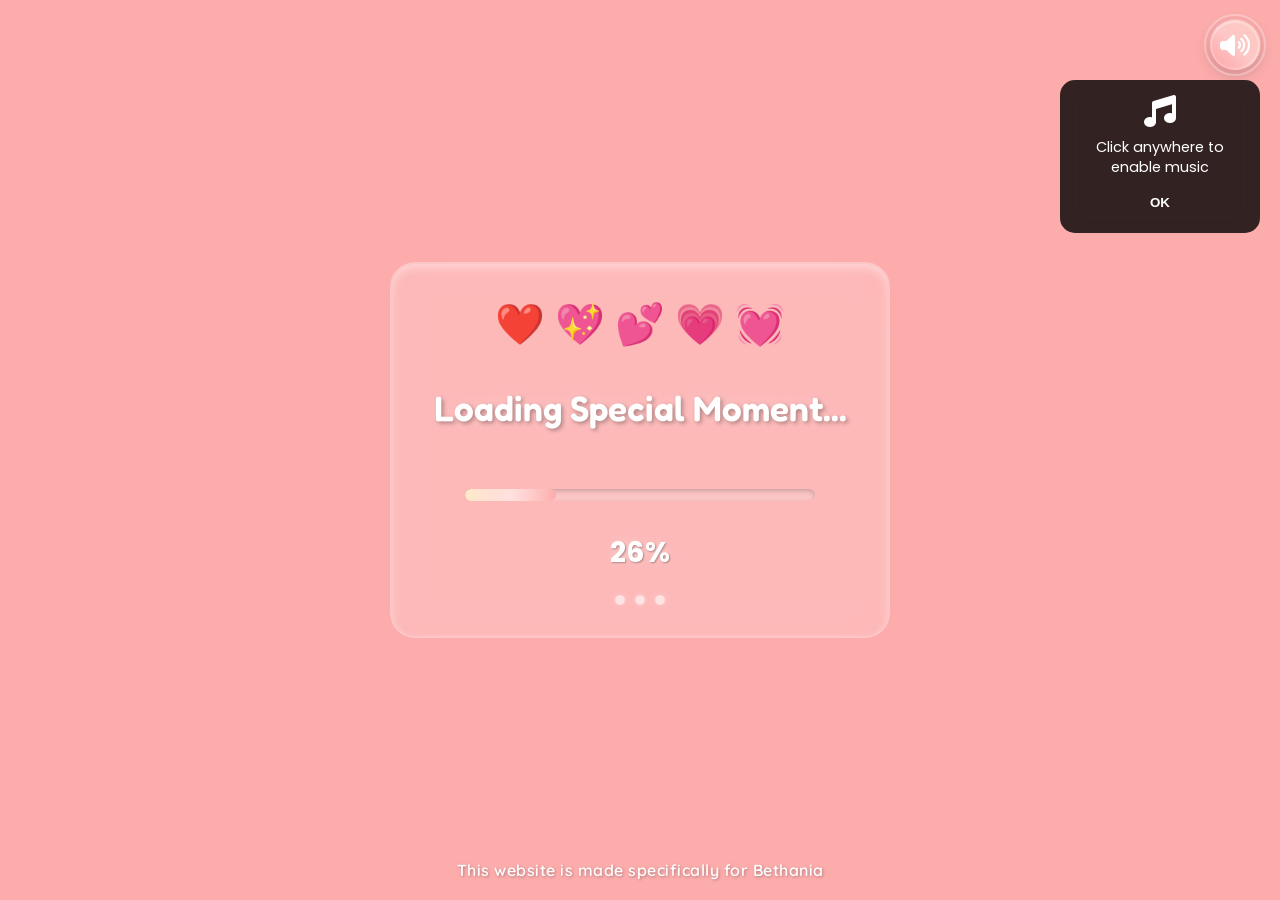
==== commit b7470a1b: "Final" ====
--- a/index.html
+++ b/index.html
@@ -53,6 +53,8 @@
     </div>
     
     <!-- Script -->
+    <script src="js/global.js"></script>
+    <link rel="stylesheet" href="css/music-control.css">
     <script src="js/main.js"></script>
 </body>
 </html>
--- a/css/music-control.css
+++ b/css/music-control.css
@@ -0,0 +1,271 @@
+/* ===== MUSIC CONTROL BUTTON ===== */
+.music-control-btn {
+    position: fixed;
+    top: 20px;
+    right: 20px;
+    width: 50px;
+    height: 50px;
+    border-radius: 50%;
+    background: rgba(255, 255, 255, 0.15);
+    backdrop-filter: blur(10px);
+    border: 2px solid rgba(255, 255, 255, 0.3);
+    color: white;
+    font-size: 1.5rem;
+    cursor: pointer;
+    display: flex;
+    align-items: center;
+    justify-content: center;
+    z-index: 9999;
+    box-shadow: 
+        0 5px 15px rgba(0, 0, 0, 0.2),
+        inset 0 1px 0 rgba(255, 255, 255, 0.3);
+    transition: all 0.3s cubic-bezier(0.4, 0, 0.2, 1);
+    animation: buttonFloat 3s ease-in-out infinite;
+}
+
+.music-control-btn:hover {
+    transform: scale(1.1);
+    background: rgba(255, 255, 255, 0.25);
+    border-color: rgba(255, 255, 255, 0.5);
+    box-shadow: 
+        0 8px 25px rgba(0, 0, 0, 0.3),
+        inset 0 1px 0 rgba(255, 255, 255, 0.4);
+}
+
+.music-control-btn:active {
+    transform: scale(0.95);
+}
+
+.music-control-btn.muted {
+    background: rgba(253, 121, 121, 0.3);
+    border-color: rgba(253, 121, 121, 0.5);
+}
+
+.music-control-btn.muted:hover {
+    background: rgba(253, 121, 121, 0.4);
+}
+
+.music-control-btn::before {
+    content: '';
+    position: absolute;
+    top: -3px;
+    left: -3px;
+    right: -3px;
+    bottom: -3px;
+    background: linear-gradient(45deg, 
+        rgba(253, 121, 121, 0.5), 
+        rgba(255, 255, 255, 0.3), 
+        rgba(254, 234, 201, 0.5));
+    border-radius: 50%;
+    z-index: -1;
+    animation: buttonGlow 3s ease-in-out infinite;
+    opacity: 0.7;
+}
+
+@keyframes buttonFloat {
+    0%, 100% { 
+        transform: translateY(0); 
+    }
+    50% { 
+        transform: translateY(-5px); 
+    }
+}
+
+@keyframes buttonGlow {
+    0%, 100% { 
+        opacity: 0.5;
+        transform: scale(1);
+    }
+    50% { 
+        opacity: 0.8;
+        transform: scale(1.05);
+    }
+}
+
+/* Pulsing effect for music playing */
+.music-control-btn.playing::after {
+    content: '';
+    position: absolute;
+    top: -8px;
+    left: -8px;
+    right: -8px;
+    bottom: -8px;
+    border-radius: 50%;
+    border: 2px solid rgba(255, 255, 255, 0.3);
+    animation: pulse 2s ease-in-out infinite;
+    z-index: -2;
+}
+
+@keyframes pulse {
+    0% {
+        transform: scale(1);
+        opacity: 0.7;
+    }
+    70% {
+        transform: scale(1.2);
+        opacity: 0;
+    }
+    100% {
+        transform: scale(1.2);
+        opacity: 0;
+    }
+}
+
+/* Volume slider (appears on hover) */
+.volume-slider-container {
+    position: absolute;
+    top: 60px;
+    right: 0;
+    background: rgba(0, 0, 0, 0.8);
+    backdrop-filter: blur(15px);
+    border-radius: 25px;
+    padding: 15px;
+    opacity: 0;
+    visibility: hidden;
+    transform: translateY(-10px);
+    transition: all 0.3s cubic-bezier(0.4, 0, 0.2, 1);
+    z-index: 10000;
+    border: 2px solid rgba(255, 255, 255, 0.2);
+    box-shadow: 0 10px 30px rgba(0, 0, 0, 0.3);
+    min-width: 180px;
+}
+
+.volume-slider-container.show {
+    opacity: 1;
+    visibility: visible;
+    transform: translateY(0);
+}
+
+.volume-slider-container::before {
+    content: '';
+    position: absolute;
+    top: -6px;
+    right: 20px;
+    width: 12px;
+    height: 12px;
+    background: rgba(0, 0, 0, 0.8);
+    transform: rotate(45deg);
+    border-top: 2px solid rgba(255, 255, 255, 0.2);
+    border-left: 2px solid rgba(255, 255, 255, 0.2);
+}
+
+.volume-header {
+    display: flex;
+    align-items: center;
+    justify-content: space-between;
+    margin-bottom: 10px;
+    color: white;
+    font-family: 'Poppins', sans-serif;
+    font-size: 0.9rem;
+    font-weight: 600;
+}
+
+.volume-header span {
+    opacity: 0.8;
+}
+
+.volume-percentage {
+    font-size: 0.8rem;
+    color: var(--color-cream);
+    font-weight: 700;
+}
+
+.volume-slider {
+    width: 100%;
+    height: 6px;
+    -webkit-appearance: none;
+    background: rgba(255, 255, 255, 0.2);
+    border-radius: 3px;
+    outline: none;
+    margin: 10px 0;
+}
+
+.volume-slider::-webkit-slider-thumb {
+    -webkit-appearance: none;
+    width: 20px;
+    height: 20px;
+    border-radius: 50%;
+    background: var(--color-white);
+    cursor: pointer;
+    box-shadow: 0 3px 10px rgba(0, 0, 0, 0.3);
+    border: 2px solid var(--color-pink-medium);
+    transition: all 0.2s;
+}
+
+.volume-slider::-webkit-slider-thumb:hover {
+    transform: scale(1.1);
+    background: var(--color-cream);
+}
+
+.volume-footer {
+    display: flex;
+    justify-content: space-between;
+    margin-top: 10px;
+    font-size: 0.8rem;
+    color: rgba(255, 255, 255, 0.7);
+}
+
+/* Responsive Design */
+@media (max-width: 768px) {
+    .music-control-btn {
+        top: 15px;
+        right: 15px;
+        width: 45px;
+        height: 45px;
+        font-size: 1.3rem;
+    }
+    
+    .volume-slider-container {
+        top: 55px;
+        right: -5px;
+        min-width: 160px;
+        padding: 12px;
+    }
+}
+
+@media (max-width: 480px) {
+    .music-control-btn {
+        top: 10px;
+        right: 10px;
+        width: 40px;
+        height: 40px;
+        font-size: 1.1rem;
+    }
+    
+    .volume-slider-container {
+        top: 50px;
+        right: -10px;
+        min-width: 140px;
+        padding: 10px;
+    }
+    
+    .volume-header {
+        font-size: 0.8rem;
+    }
+}
+
+/* Landscape mode */
+@media (max-height: 600px) and (orientation: landscape) {
+    .music-control-btn {
+        top: 10px;
+        right: 10px;
+        width: 35px;
+        height: 35px;
+        font-size: 1rem;
+    }
+    
+    .volume-slider-container {
+        top: 45px;
+        min-width: 130px;
+    }
+}
+
+/* Animation for mute/unmute */
+@keyframes iconBounce {
+    0%, 100% { transform: scale(1); }
+    50% { transform: scale(1.2); }
+}
+
+.music-control-btn:active i {
+    animation: iconBounce 0.3s ease;
+}
